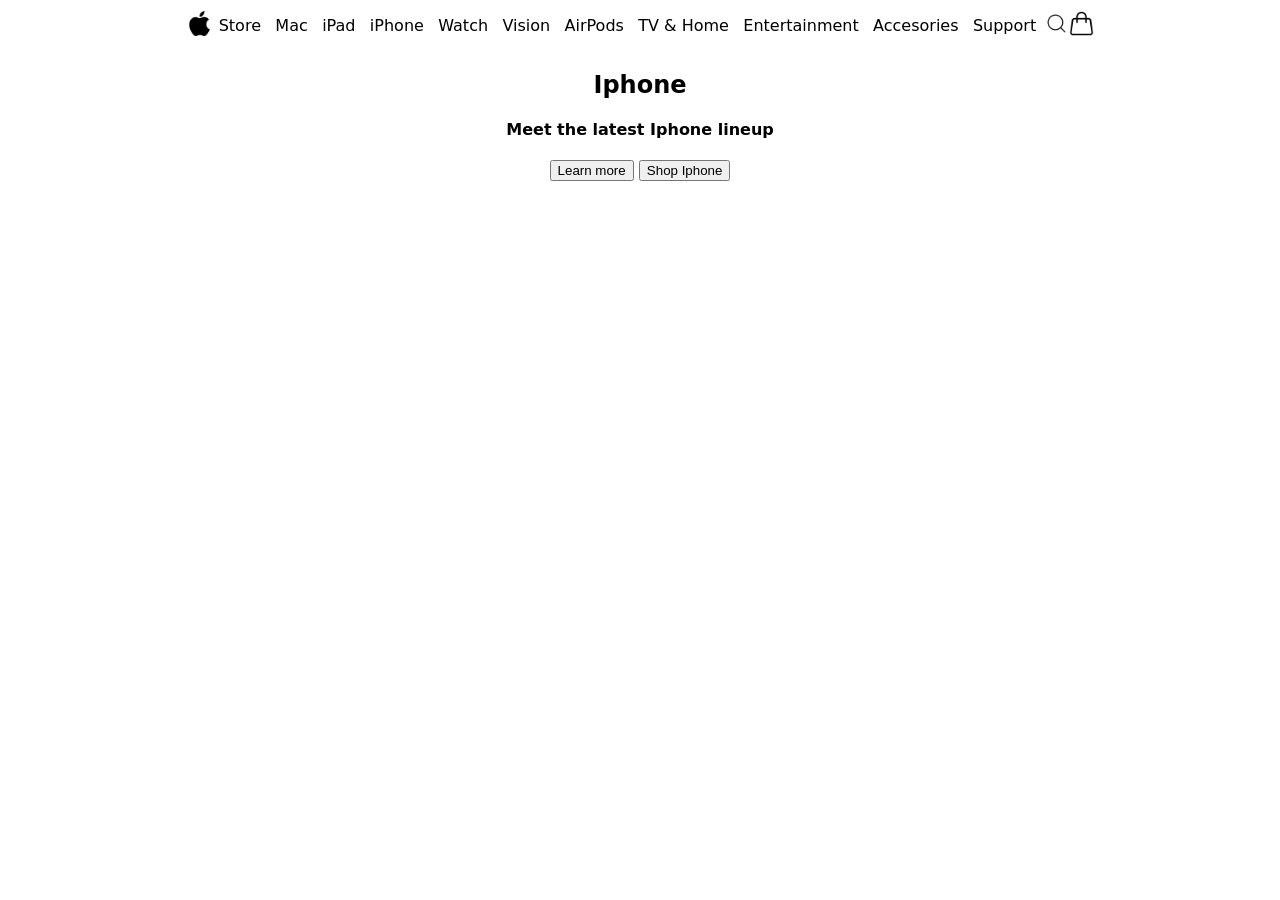
==== Ejercicios/Pagina de Apple/index.html @ 11d6b8a2 "feat: agregar primer ejercicio hecho mediante live coding con el profe sobre una recreación de la pá" ====
<!DOCTYPE html>
<html lang="en">
<head>
    <meta charset="UTF-8">
    <meta name="viewport" content="width=device-width, initial-scale=1.0">
    <title>Apple</title>
    <link rel="stylesheet" href="css/styles.css">
</head>

<body>
    <header>
        <div class="iconos-header">
            <img src="./img/apple-logo.png" alt="Apple Logo">
        </div>
        
        <nav>   
            <ul>
                <li><a href="https://www.apple.com/store">Store</a></li>
                <li><a href="https://www.apple.com/Mac">Mac</a></li>
                <li><a href="https://www.apple.com/ipad">iPad</a></li>
                <li><a href="https://www.apple.com/iphone">iPhone</a></li>
                <li><a href="https://www.apple.com/watch">Watch</a></li>
                <li><a href="https://www.apple.com/vision">Vision</a></li>
                <li><a href="https://www.apple.com/airpods">AirPods</a></li>
                <li><a href="https://www.apple.com/tv-home">TV & Home</a></li>
                <li><a href="https://www.apple.com/entertainment">Entertainment</a></li>
                <li><a href="https://www.apple.com/accessories">Accesories</a></li>
                <li><a href="https://www.apple.com/support">Support</a></li>
            </ul>
        </nav>

        <div class="iconos-container">

            <div class="iconos-header">

                <img src="./img/search-logo.png" alt="Search Logo">
            </div>

            <div class="iconos-header">
                <img src="./img/bag-logo.png" alt="Cart Logo">
            </div>
        </div>
    </header>

    <main>

        <section id="Iphone">
            <h1>Iphone</h1>
            <h4>Meet the latest Iphone lineup</h4>


            <div class="button-contenedor">
                <button class="button">Learn more</button>
                <button class="button">Shop Iphone</button>
            </div>
        </section>
        <section></section>
        <section></section>
    </main>

    <footer>
        
    </footer>
</body>
</html>
---- Ejercicios/Pagina de Apple/css/styles.css ----
/*
============================
        Maquetas
============================
*/

/* multiples selectores para aplicar un solo estilo, esto es para visualizar las partes de la pagina con bordes
header, .iconos-header, .iconos-container, nav {
    border: 2px solid black;
}
*/

/*
============================
        Generales
============================
*/

body {
    margin: 0;
    font-family: system-ui, -apple-system, BlinkMacSystemFont, 'Segoe UI', Roboto, Oxygen, Ubuntu, Cantarell, 'Open Sans', 'Helvetica Neue', sans-serif; /* para cambiar la fuente de toda la pagina, se pueden usar varias fuentes, en caso de que no se pueda cargar una, se cargara la siguiente*/
}

a {
    text-decoration: none; /* para quitar el subrayado de los enlaces*/
    color: black; /* para cambiar el color de los enlaces*/
} 

ul {
    padding-left: 0; /* para quitar la sangria o espacio lateral desde la izquierda de la pagina*/
    list-style: none; /* para quitar los puntos de las listas*/
}


/*
============================
        Header
============================
*/


header, ul, .iconos-container{
    display: flex; /*para alinear los elementos en una sola fila*/
    align-items: center; /*para alinear los elementos verticalmente en el centro*/
}

header {
    justify-content: center;
}


header ul {
    justify-content: space-around; /* para separar los elementos del header, en este caso, el logo, los iconos y el menu*/
}

header nav {
    width: 65%;
}

.iconos-header {
    width: 25px;
}


/*selector descendiente*/
/*usamos esto porque el tamaño de la imagen no estaba sujeta 
al tamaño del contenedor, osea, no se podía ajustar*/
.iconos-header img {
    width: 100%;
}


/*
============================
        MainP
============================
*/

section {
    text-align: center;
    background-size: cover;
    background-position: center;
}

#Iphone {
    background-image: url(https://www.apple.com/v/home/a/images/heroes/iphone-family/hero_iphone_family__fuz5j2v5xx6y_large.jpg);
    height: 400px;
}





/*
============================
        Sections
============================
*/

/*
copiado
*/
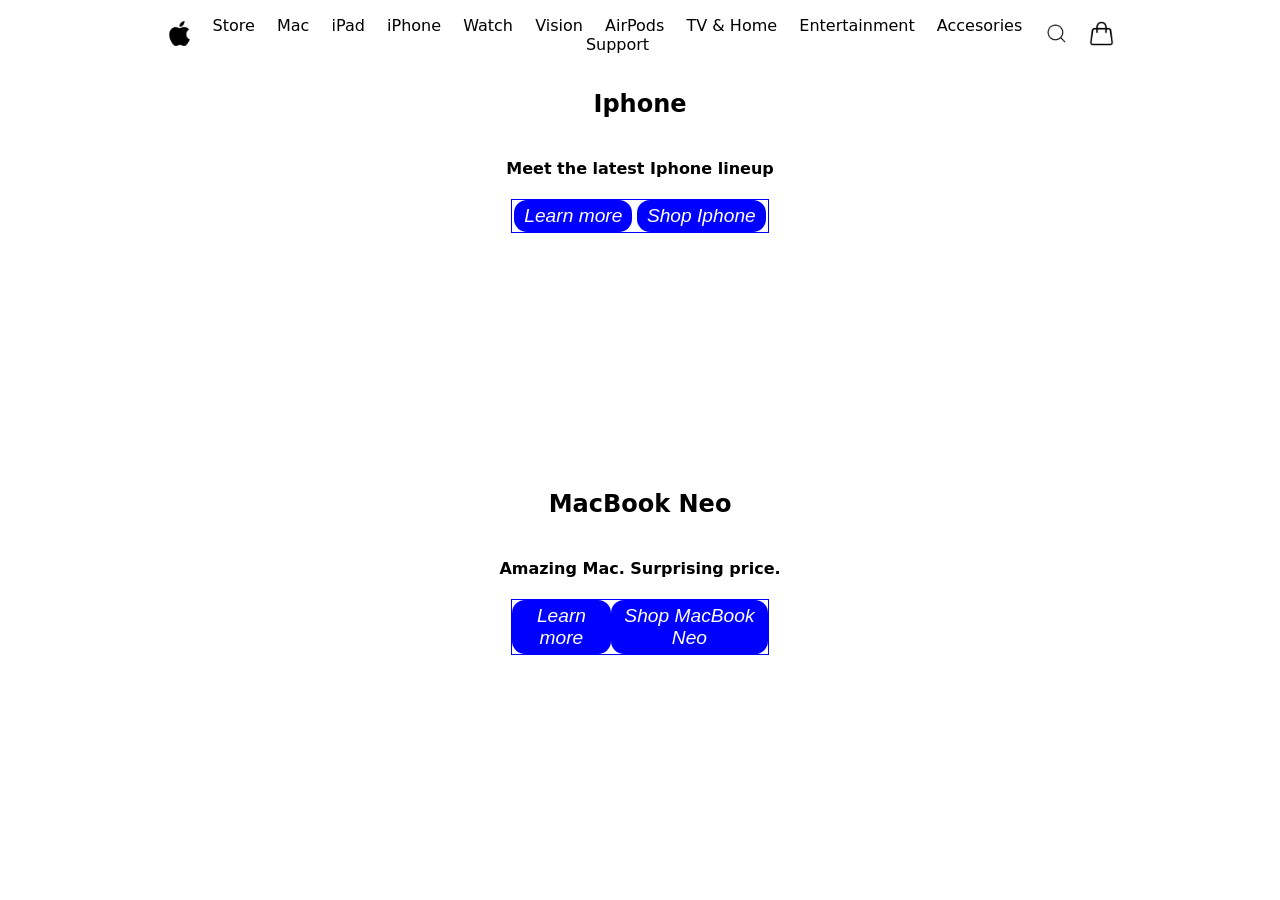
==== commit b31aa66e: "feat: agregar botones en secciones de Iphone y MacBook Neo con estilos y contenedores flexibles en e" ====
--- a/Ejercicios/Pagina de Apple/index.html
+++ b/Ejercicios/Pagina de Apple/index.html
@@ -8,6 +8,8 @@
 </head>
 
 <body>
+
+
     <header>
         <div class="iconos-header">
             <img src="./img/apple-logo.png" alt="Apple Logo">
@@ -49,12 +51,21 @@
             <h4>Meet the latest Iphone lineup</h4>
 
 
-            <div class="button-contenedor">
-                <button class="button">Learn more</button>
-                <button class="button">Shop Iphone</button>
+            <div class="button-container">
+                <button class="button-obj">Learn more</button>
+                <button class="button-obj">Shop Iphone</button>
             </div>
         </section>
-        <section></section>
+
+        <section id="MacBook-Neo">
+            <h1>MacBook Neo</h1>
+            <h4>Amazing Mac. Surprising price.</h4>
+
+            <div class="button-container">
+                <button class="button-obj">Learn more</button>
+                <button class="button-obj">Shop MacBook Neo</button>
+            </div>
+        </section>
         <section></section>
     </main>
 
--- a/Ejercicios/Pagina de Apple/css/styles.css
+++ b/Ejercicios/Pagina de Apple/css/styles.css
@@ -51,14 +51,20 @@
 
 header ul {
     justify-content: space-around; /* para separar los elementos del header, en este caso, el logo, los iconos y el menu*/
+    flex-wrap: wrap;
 }
 
 header nav {
     width: 65%;
 }
 
+header a {
+    padding: 5px 10px; /* para agregar espacio entre los enlaces del menu*/
+}
+
 .iconos-header {
     width: 25px;
+    padding: 0px 10px; /* para agregar espacio entre los iconos del header*/
 }
 
 
@@ -72,14 +78,17 @@
 
 /*
 ============================
-        MainP
+        Main
 ============================
 */
 
 section {
-    text-align: center;
+    /* text-align: center; */
     background-size: cover;
     background-position: center;
+    display: flex;
+    flex-direction: column;
+    align-items: center;
 }
 
 #Iphone {
@@ -87,8 +96,27 @@
     height: 400px;
 }
 
+.button-container {
+    border: 1px solid blue;
+    display: flex;
+    justify-content: space-around;
+    width: 20%;
+}
 
+.button-obj {
+    padding: 5px 10px;
+    border: none;
+    background-color: blue;
+    color: white;
+    font-size: 1.2rem;
+    font-style: italic;
+    border-radius: 13px;
+}
 
+.button-obj:hover {
+    background-color: lightblue;
+    cursor: pointer;
+}
 
 
 /*
@@ -98,5 +126,4 @@
 */
 
 /*
-copiado
 */
